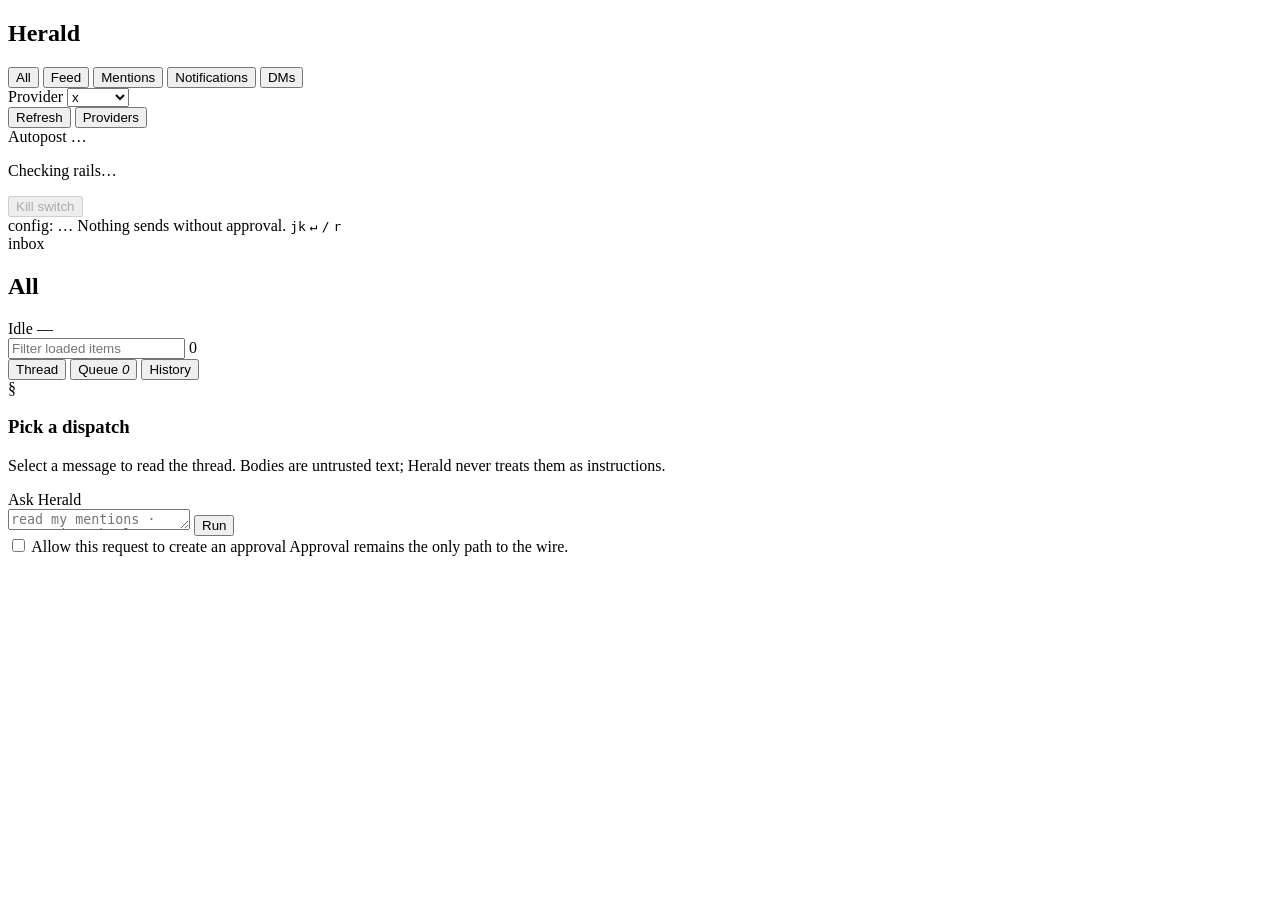
==== apps/agent/src/ui/index.html @ 2c5dd508 "style(ui): warm palette and keyboard flow Warmer neutrals, Noto Sans, denser rows, a client-side fil" ====
<!doctype html>
<html lang="en">
  <head>
    <meta charset="utf-8" />
    <meta name="viewport" content="width=device-width, initial-scale=1" />
    <meta name="token" content="__TOKEN__" />
    <title>Herald — dispatch desk</title>
    <link rel="stylesheet" href="/ui.css" />
  </head>
  <body>
    <div class="grain" aria-hidden="true"></div>

    <aside class="rail">
      <header class="masthead">
        <h1>Herald</h1>
        <div class="rule"><span></span></div>
      </header>

      <nav class="scopes" aria-label="Read scope">
        <button class="scope is-active" data-scope="all"><span>All</span><em id="count-all"></em></button>
        <button class="scope" data-scope="feed"><span>Feed</span><em id="count-feed"></em></button>
        <button class="scope" data-scope="mentions"><span>Mentions</span><em id="count-mentions"></em></button>
        <button class="scope" data-scope="notifications"><span>Notifications</span><em id="count-notifications"></em></button>
        <button class="scope" data-scope="dms"><span>DMs</span><em id="count-dms"></em></button>
      </nav>

      <label class="field">
        <span>Provider</span>
        <select id="provider">
          <option value="x">x</option>
          <option value="fake">fake</option>
          <option value="maildir">maildir</option>
        </select>
      </label>

      <div class="rail-actions">
        <button class="ghost" id="refresh" type="button">Refresh</button>
        <button class="ghost" id="providers" type="button">Providers</button>
      </div>

      <section class="autopost" aria-label="Autopost">
        <div class="autopost-head">
          <span class="kicker">Autopost</span>
          <span class="badge" id="autopost-badge">…</span>
        </div>
        <p id="autopost-detail">Checking rails…</p>
        <button class="ghost danger" id="autopost-off" type="button" disabled>Kill switch</button>
      </section>

      <footer class="rail-foot">
        <span id="cfg-path">config: …</span>
        <span class="tiny">Nothing sends without approval.</span>
        <span class="tiny" title="j/k move · Enter open · / filter · r refresh · q queue">
          <kbd>j</kbd><kbd>k</kbd> <kbd>↵</kbd> <kbd>/</kbd> <kbd>r</kbd>
        </span>
      </footer>
    </aside>

    <main class="desk">
      <header class="desk-head">
        <div>
          <div class="kicker" id="scope-kicker">inbox</div>
          <h2 id="scope-title">All</h2>
        </div>
        <div class="desk-meta">
          <span id="status" class="status" aria-live="polite">Idle</span>
          <span class="tiny" id="count-line">—</span>
        </div>
      </header>

      <div class="columns">
        <section class="list-pane" aria-label="Messages">
          <div class="list-tools">
            <input
              id="filter"
              class="filter"
              type="search"
              placeholder="Filter loaded items"
              aria-label="Filter loaded items"
              autocomplete="off"
            />
            <span class="shortcut" id="list-count">0</span>
          </div>
          <div id="list" class="list" aria-live="polite"></div>
        </section>

        <section class="detail-pane" aria-label="Detail">
          <div class="tabs" role="tablist">
            <button class="tab is-active" id="tab-thread" data-tab="thread" role="tab">Thread</button>
            <button class="tab" id="tab-queue" data-tab="queue" role="tab">Queue <em id="queue-count">0</em></button>
            <button class="tab" id="tab-history" data-tab="history" role="tab">History</button>
          </div>

          <div class="tabbody" id="thread-view">
            <div class="empty">
              <div class="empty-mark">§</div>
              <h3>Pick a dispatch</h3>
              <p>Select a message to read the thread. Bodies are untrusted text; Herald never treats them as instructions.</p>
            </div>
          </div>

          <div class="tabbody is-hidden" id="queue-view">
            <div id="queue" class="queue"></div>
          </div>

          <div class="tabbody is-hidden" id="history-view">
            <div id="history" class="history"></div>
          </div>
        </section>
      </div>

      <form class="ask" id="ask" autocomplete="off">
        <label class="ask-label" for="instruction">Ask Herald</label>
        <div class="ask-row">
          <textarea id="instruction" rows="1" placeholder="read my mentions · summarize the latest from the founder · post exactly: “…”"></textarea>
          <button class="run" type="submit">Run</button>
        </div>
        <div class="ask-foot">
          <label class="toggle">
            <input type="checkbox" id="enable-send" />
            <span>Allow this request to create an approval</span>
          </label>
          <span class="tiny">Approval remains the only path to the wire.</span>
        </div>
      </form>
    </main>

    <div class="toast" id="toast" role="status" aria-live="polite"></div>

    <dialog id="approve-dialog">
      <form method="dialog" class="dialog-card">
        <div class="kicker">Irreversible</div>
        <h3>Send exactly this body?</h3>
        <p class="dialog-target" id="dialog-target"></p>
        <pre class="dialog-body" id="dialog-body"></pre>
        <dl class="dialog-meta">
          <div><dt>hash</dt><dd id="dialog-hash"></dd></div>
          <div><dt>expires</dt><dd id="dialog-expires"></dd></div>
        </dl>
        <div class="dialog-actions">
          <button value="cancel" class="ghost" type="submit">Cancel</button>
          <button value="confirm" class="run danger" id="dialog-confirm" type="submit">Approve &amp; send</button>
        </div>
      </form>
    </dialog>

    <dialog id="providers-dialog">
      <div class="dialog-card">
        <div class="kicker">Health</div>
        <h3>Providers</h3>
        <div id="providers-list" class="providers"></div>
        <div class="dialog-actions">
          <button class="ghost" id="providers-close" type="button">Close</button>
        </div>
      </div>
    </dialog>

    <script src="/ui.js"></script>
  </body>
</html>
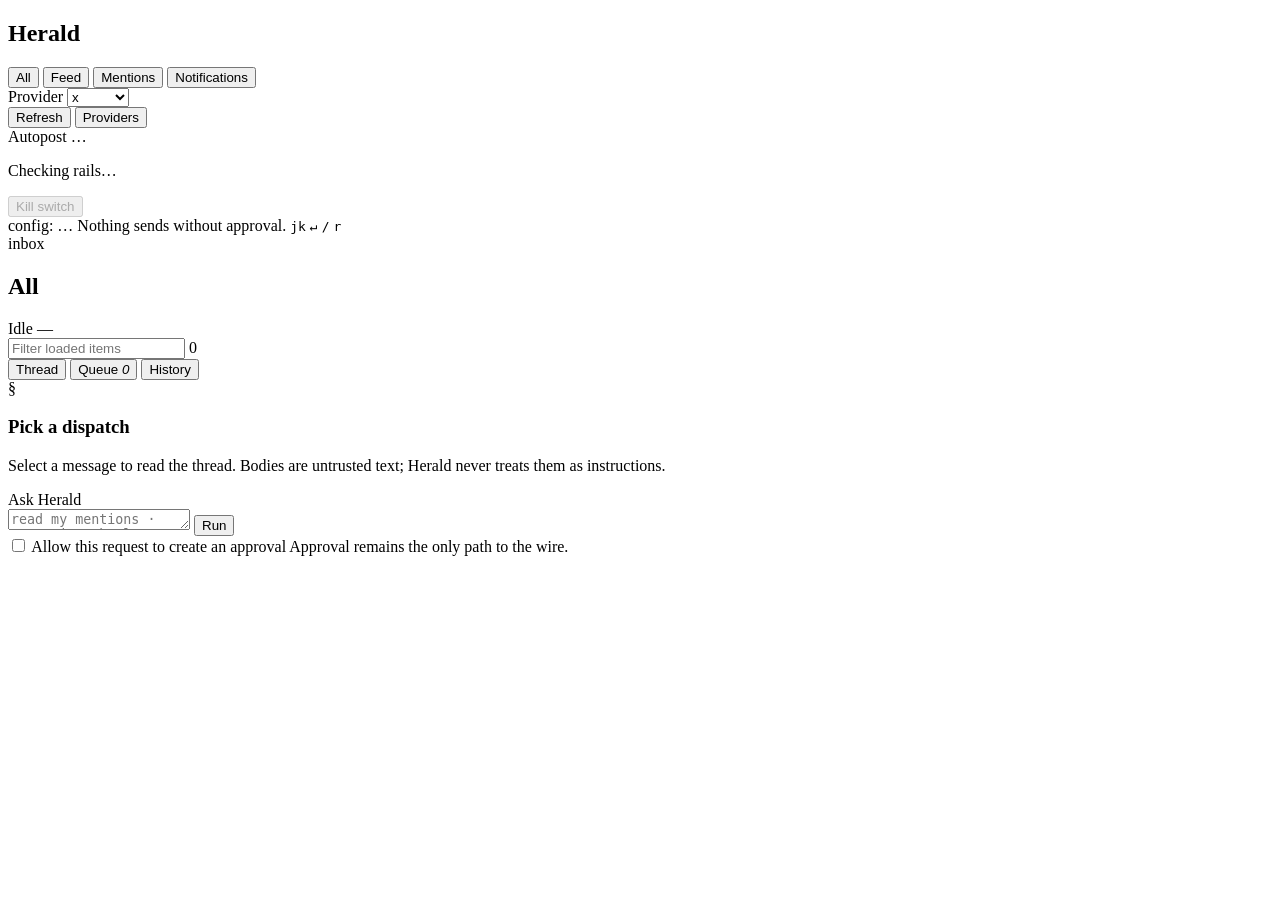
==== commit ebe91822: "feat(ui): make notification state and cache honest Notifications stay unread for the check that find" ====
--- a/apps/agent/src/ui/index.html
+++ b/apps/agent/src/ui/index.html
@@ -21,7 +21,6 @@
         <button class="scope" data-scope="feed"><span>Feed</span><em id="count-feed"></em></button>
         <button class="scope" data-scope="mentions"><span>Mentions</span><em id="count-mentions"></em></button>
         <button class="scope" data-scope="notifications"><span>Notifications</span><em id="count-notifications"></em></button>
-        <button class="scope" data-scope="dms"><span>DMs</span><em id="count-dms"></em></button>
       </nav>
 
       <label class="field">
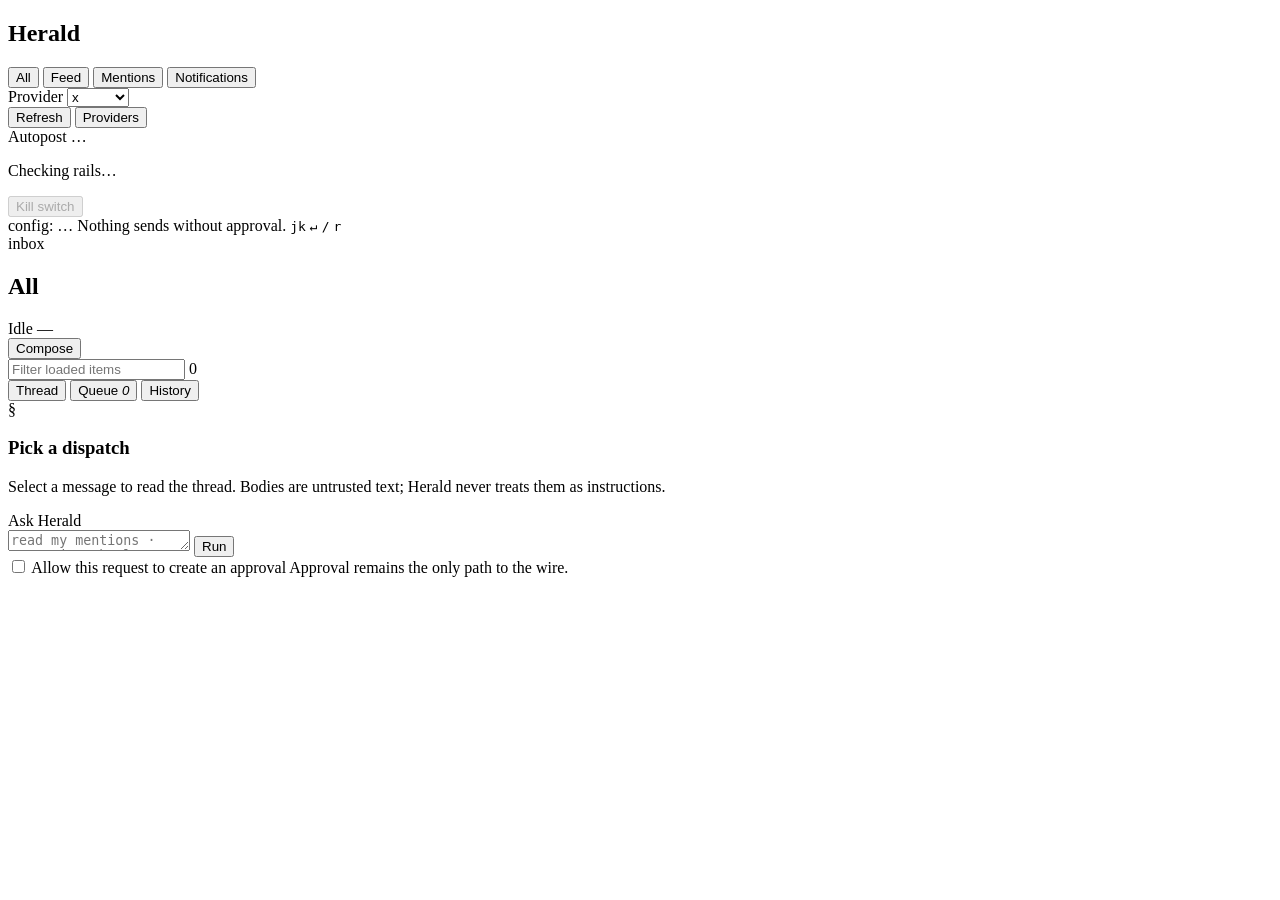
==== commit 46dd569a: "feat(ui): compose a post with an explicit body The UI composer sends the exact text through `herald " ====
--- a/apps/agent/src/ui/index.html
+++ b/apps/agent/src/ui/index.html
@@ -61,9 +61,12 @@
           <div class="kicker" id="scope-kicker">inbox</div>
           <h2 id="scope-title">All</h2>
         </div>
-        <div class="desk-meta">
-          <span id="status" class="status" aria-live="polite">Idle</span>
-          <span class="tiny" id="count-line">—</span>
+        <div class="desk-side">
+          <div class="desk-meta">
+            <span id="status" class="status" aria-live="polite">Idle</span>
+            <span class="tiny" id="count-line">—</span>
+          </div>
+          <button class="run compose" id="compose" type="button">Compose</button>
         </div>
       </header>
 
@@ -143,6 +146,24 @@
       </form>
     </dialog>
 
+    <dialog id="compose-dialog">
+      <form class="dialog-card compose-card" id="compose-form" autocomplete="off">
+        <div class="kicker">Post</div>
+        <h3>Compose a post</h3>
+        <p class="dialog-target" id="compose-target"></p>
+        <label class="ask-label" for="compose-body">Body</label>
+        <textarea id="compose-body" class="compose-body" rows="4" maxlength="280" placeholder="What should the post say?" aria-describedby="compose-count"></textarea>
+        <div class="compose-foot">
+          <span class="tiny">Creates an approval; nothing is sent.</span>
+          <span class="tiny compose-count" id="compose-count">0 / 280</span>
+        </div>
+        <div class="dialog-actions">
+          <button class="ghost" id="compose-cancel" type="button">Cancel</button>
+          <button class="run" id="compose-queue" type="submit">Queue post</button>
+        </div>
+      </form>
+    </dialog>
+
     <dialog id="providers-dialog">
       <div class="dialog-card">
         <div class="kicker">Health</div>
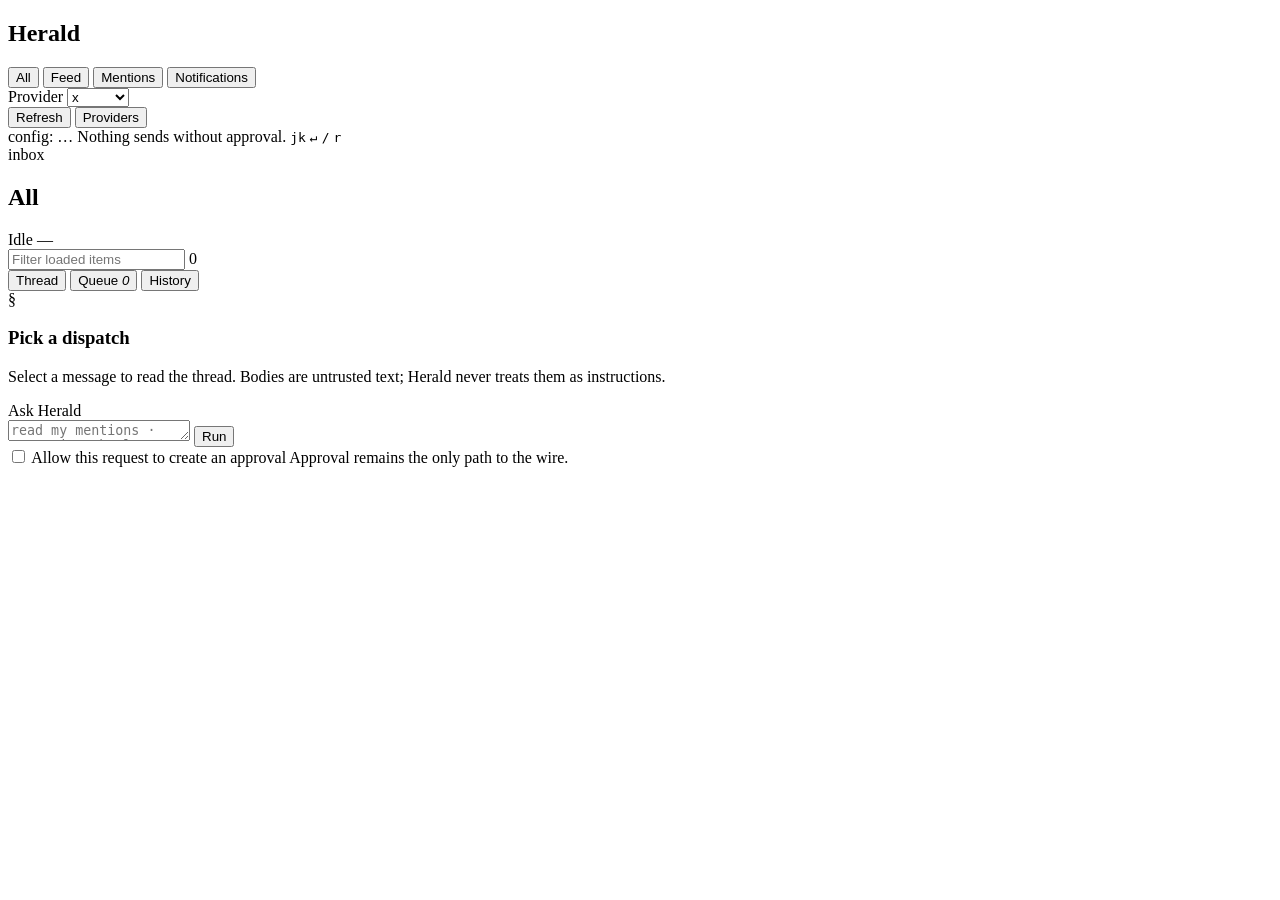
==== commit 9942b331: "feat(posting): remove the posting lane; Zyquor owns tweet generation and posting Herald keeps X as a" ====
--- a/apps/agent/src/ui/index.html
+++ b/apps/agent/src/ui/index.html
@@ -37,15 +37,6 @@
         <button class="ghost" id="providers" type="button">Providers</button>
       </div>
 
-      <section class="autopost" aria-label="Autopost">
-        <div class="autopost-head">
-          <span class="kicker">Autopost</span>
-          <span class="badge" id="autopost-badge">…</span>
-        </div>
-        <p id="autopost-detail">Checking rails…</p>
-        <button class="ghost danger" id="autopost-off" type="button" disabled>Kill switch</button>
-      </section>
-
       <footer class="rail-foot">
         <span id="cfg-path">config: …</span>
         <span class="tiny">Nothing sends without approval.</span>
@@ -66,7 +57,6 @@
             <span id="status" class="status" aria-live="polite">Idle</span>
             <span class="tiny" id="count-line">—</span>
           </div>
-          <button class="run compose" id="compose" type="button">Compose</button>
         </div>
       </header>
 
@@ -114,7 +104,7 @@
       <form class="ask" id="ask" autocomplete="off">
         <label class="ask-label" for="instruction">Ask Herald</label>
         <div class="ask-row">
-          <textarea id="instruction" rows="1" placeholder="read my mentions · summarize the latest from the founder · post exactly: “…”"></textarea>
+          <textarea id="instruction" rows="1" placeholder="read my mentions · summarize the latest from the founder"></textarea>
           <button class="run" type="submit">Run</button>
         </div>
         <div class="ask-foot">
@@ -146,24 +136,6 @@
       </form>
     </dialog>
 
-    <dialog id="compose-dialog">
-      <form class="dialog-card compose-card" id="compose-form" autocomplete="off">
-        <div class="kicker">Post</div>
-        <h3>Compose a post</h3>
-        <p class="dialog-target" id="compose-target"></p>
-        <label class="ask-label" for="compose-body">Body</label>
-        <textarea id="compose-body" class="compose-body" rows="4" maxlength="280" placeholder="What should the post say?" aria-describedby="compose-count"></textarea>
-        <div class="compose-foot">
-          <span class="tiny">Creates an approval; nothing is sent.</span>
-          <span class="tiny compose-count" id="compose-count">0 / 280</span>
-        </div>
-        <div class="dialog-actions">
-          <button class="ghost" id="compose-cancel" type="button">Cancel</button>
-          <button class="run" id="compose-queue" type="submit">Queue post</button>
-        </div>
-      </form>
-    </dialog>
-
     <dialog id="providers-dialog">
       <div class="dialog-card">
         <div class="kicker">Health</div>
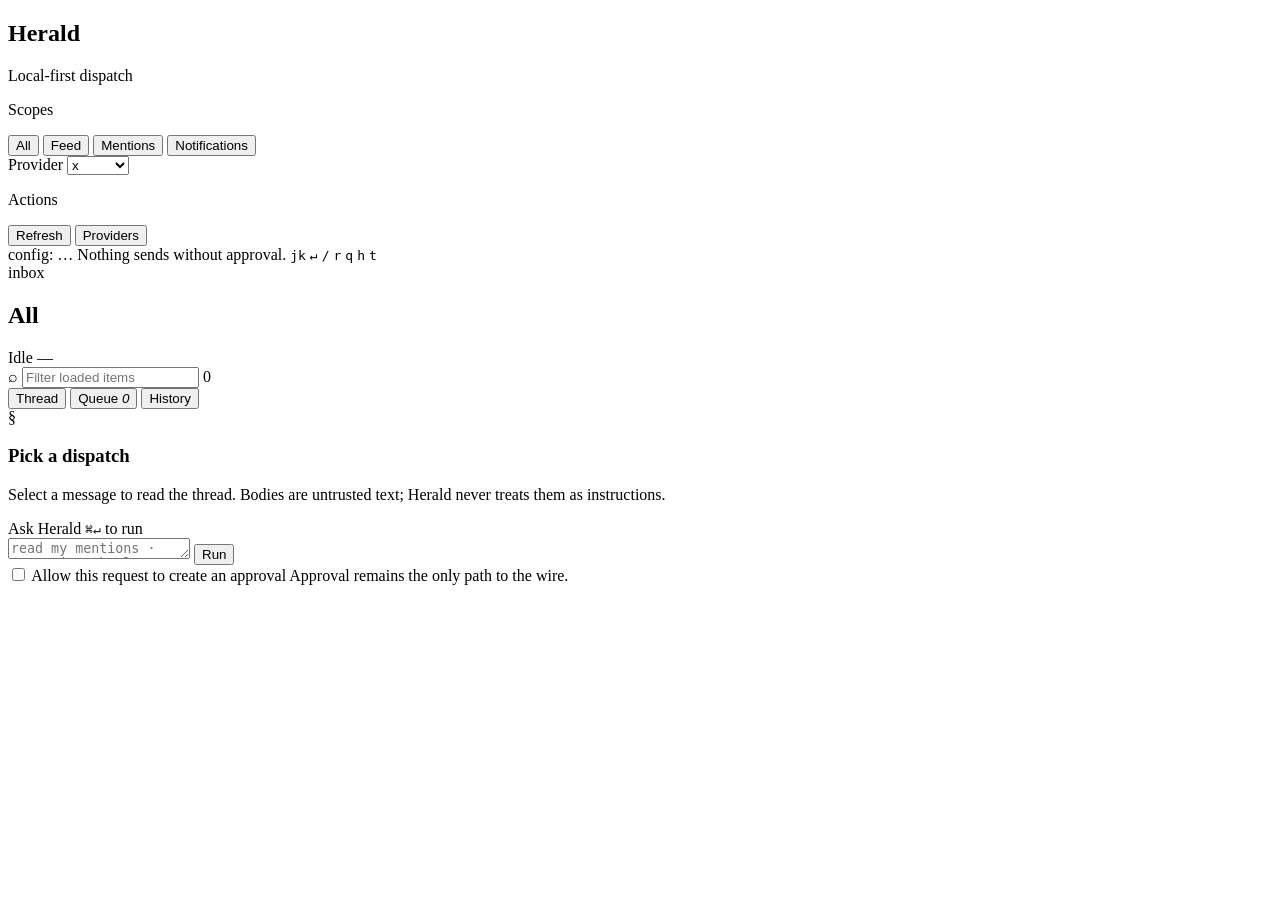
==== commit b3d37753: "feat(ui): redesign the dispatch desk to a refined instrument Agent-driven redesign of apps/agent/src" ====
--- a/apps/agent/src/ui/index.html
+++ b/apps/agent/src/ui/index.html
@@ -13,35 +13,45 @@
     <aside class="rail">
       <header class="masthead">
         <h1>Herald</h1>
+        <p class="masthead-sub">Local-first dispatch</p>
         <div class="rule"><span></span></div>
       </header>
 
-      <nav class="scopes" aria-label="Read scope">
-        <button class="scope is-active" data-scope="all"><span>All</span><em id="count-all"></em></button>
-        <button class="scope" data-scope="feed"><span>Feed</span><em id="count-feed"></em></button>
-        <button class="scope" data-scope="mentions"><span>Mentions</span><em id="count-mentions"></em></button>
-        <button class="scope" data-scope="notifications"><span>Notifications</span><em id="count-notifications"></em></button>
-      </nav>
+      <div class="rail-group">
+        <p class="rail-eyebrow">Scopes</p>
+        <nav class="scopes" aria-label="Read scope">
+          <button class="scope is-active" data-scope="all" aria-current="true"><span>All</span><em id="count-all"></em></button>
+          <button class="scope" data-scope="feed"><span>Feed</span><em id="count-feed"></em></button>
+          <button class="scope" data-scope="mentions"><span>Mentions</span><em id="count-mentions"></em></button>
+          <button class="scope" data-scope="notifications"><span>Notifications</span><em id="count-notifications"></em></button>
+        </nav>
+      </div>
 
-      <label class="field">
-        <span>Provider</span>
-        <select id="provider">
-          <option value="x">x</option>
-          <option value="fake">fake</option>
-          <option value="maildir">maildir</option>
-        </select>
-      </label>
+      <div class="rail-group">
+        <label class="field">
+          <span>Provider</span>
+          <select id="provider" aria-label="Provider">
+            <option value="x">x</option>
+            <option value="imap">imap</option>
+            <option value="fake">fake</option>
+            <option value="maildir">maildir</option>
+          </select>
+        </label>
+      </div>
 
-      <div class="rail-actions">
-        <button class="ghost" id="refresh" type="button">Refresh</button>
-        <button class="ghost" id="providers" type="button">Providers</button>
+      <div class="rail-group">
+        <p class="rail-eyebrow">Actions</p>
+        <div class="rail-actions">
+          <button class="ghost" id="refresh" type="button">Refresh</button>
+          <button class="ghost" id="providers" type="button">Providers</button>
+        </div>
       </div>
 
       <footer class="rail-foot">
         <span id="cfg-path">config: …</span>
         <span class="tiny">Nothing sends without approval.</span>
-        <span class="tiny" title="j/k move · Enter open · / filter · r refresh · q queue">
-          <kbd>j</kbd><kbd>k</kbd> <kbd>↵</kbd> <kbd>/</kbd> <kbd>r</kbd>
+        <span class="tiny" title="j/k move · Enter open · / filter · r refresh · q queue · h history · t thread">
+          <kbd>j</kbd><kbd>k</kbd> <kbd>↵</kbd> <kbd>/</kbd> <kbd>r</kbd> <kbd>q</kbd> <kbd>h</kbd> <kbd>t</kbd>
         </span>
       </footer>
     </aside>
@@ -63,14 +73,17 @@
       <div class="columns">
         <section class="list-pane" aria-label="Messages">
           <div class="list-tools">
-            <input
-              id="filter"
-              class="filter"
-              type="search"
-              placeholder="Filter loaded items"
-              aria-label="Filter loaded items"
-              autocomplete="off"
-            />
+            <label class="filter-field">
+              <span class="filter-icon" aria-hidden="true">⌕</span>
+              <input
+                id="filter"
+                class="filter"
+                type="search"
+                placeholder="Filter loaded items"
+                aria-label="Filter loaded items"
+                autocomplete="off"
+              />
+            </label>
             <span class="shortcut" id="list-count">0</span>
           </div>
           <div id="list" class="list" aria-live="polite"></div>
@@ -78,31 +91,34 @@
 
         <section class="detail-pane" aria-label="Detail">
           <div class="tabs" role="tablist">
-            <button class="tab is-active" id="tab-thread" data-tab="thread" role="tab">Thread</button>
-            <button class="tab" id="tab-queue" data-tab="queue" role="tab">Queue <em id="queue-count">0</em></button>
-            <button class="tab" id="tab-history" data-tab="history" role="tab">History</button>
+            <button class="tab is-active" id="tab-thread" data-tab="thread" role="tab" aria-selected="true" aria-controls="thread-view">Thread</button>
+            <button class="tab" id="tab-queue" data-tab="queue" role="tab" aria-selected="false" aria-controls="queue-view">Queue <em id="queue-count">0</em></button>
+            <button class="tab" id="tab-history" data-tab="history" role="tab" aria-selected="false" aria-controls="history-view">History</button>
           </div>
 
-          <div class="tabbody" id="thread-view">
+          <div class="tabbody" id="thread-view" role="tabpanel">
             <div class="empty">
-              <div class="empty-mark">§</div>
+              <div class="empty-mark" aria-hidden="true">§</div>
               <h3>Pick a dispatch</h3>
               <p>Select a message to read the thread. Bodies are untrusted text; Herald never treats them as instructions.</p>
             </div>
           </div>
 
-          <div class="tabbody is-hidden" id="queue-view">
+          <div class="tabbody is-hidden" id="queue-view" role="tabpanel">
             <div id="queue" class="queue"></div>
           </div>
 
-          <div class="tabbody is-hidden" id="history-view">
+          <div class="tabbody is-hidden" id="history-view" role="tabpanel">
             <div id="history" class="history"></div>
           </div>
         </section>
       </div>
 
       <form class="ask" id="ask" autocomplete="off">
-        <label class="ask-label" for="instruction">Ask Herald</label>
+        <div class="ask-head">
+          <label class="ask-label" for="instruction">Ask Herald</label>
+          <span class="ask-hint"><kbd>⌘</kbd><kbd>↵</kbd> to run</span>
+        </div>
         <div class="ask-row">
           <textarea id="instruction" rows="1" placeholder="read my mentions · summarize the latest from the founder"></textarea>
           <button class="run" type="submit">Run</button>
@@ -120,8 +136,8 @@
     <div class="toast" id="toast" role="status" aria-live="polite"></div>
 
     <dialog id="approve-dialog">
-      <form method="dialog" class="dialog-card">
-        <div class="kicker">Irreversible</div>
+      <form method="dialog" class="dialog-card is-approve">
+        <div class="kicker kicker-danger">Irreversible — approval required</div>
         <h3>Send exactly this body?</h3>
         <p class="dialog-target" id="dialog-target"></p>
         <pre class="dialog-body" id="dialog-body"></pre>
@@ -137,7 +153,7 @@
     </dialog>
 
     <dialog id="providers-dialog">
-      <div class="dialog-card">
+      <div class="dialog-card is-providers">
         <div class="kicker">Health</div>
         <h3>Providers</h3>
         <div id="providers-list" class="providers"></div>
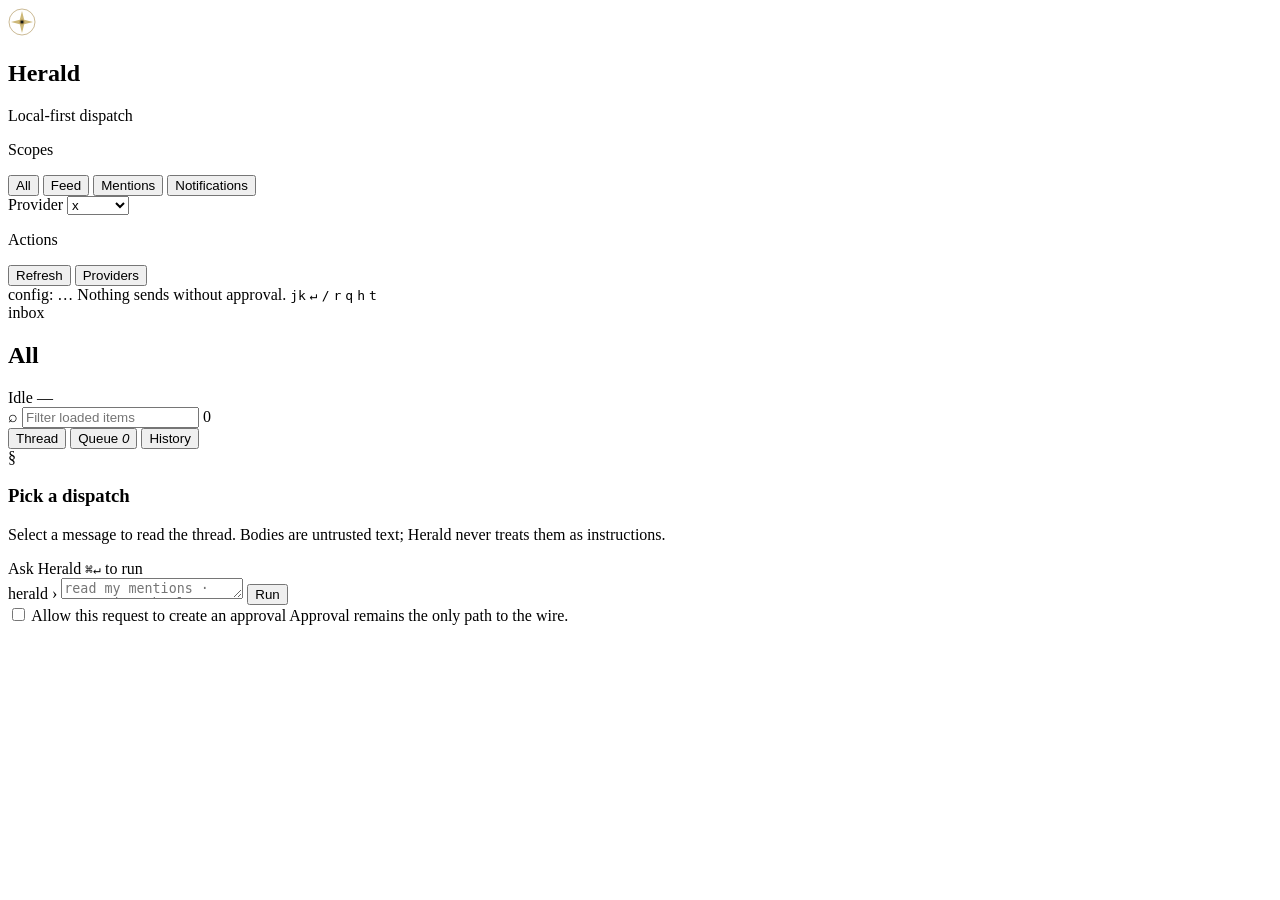
==== commit e4e8edd0: "feat(ui): give the dispatch desk an instrument art direction Move the desk from a generic warm dashb" ====
--- a/apps/agent/src/ui/index.html
+++ b/apps/agent/src/ui/index.html
@@ -4,6 +4,7 @@
     <meta charset="utf-8" />
     <meta name="viewport" content="width=device-width, initial-scale=1" />
     <meta name="token" content="__TOKEN__" />
+    <meta name="description" content="Herald — a local-first dispatch desk. Nothing sends without approval." />
     <title>Herald — dispatch desk</title>
     <link rel="stylesheet" href="/ui.css" />
   </head>
@@ -12,7 +13,14 @@
 
     <aside class="rail">
       <header class="masthead">
-        <h1>Herald</h1>
+        <div class="masthead-line">
+          <svg class="masthead-mark" width="28" height="28" viewBox="0 0 28 28" aria-hidden="true" focusable="false">
+            <circle cx="14" cy="14" r="13" fill="none" stroke="#a98d4f" stroke-width="1" opacity="0.6" />
+            <path d="M14 3 L16.2 11.8 L25 14 L16.2 16.2 L14 25 L11.8 16.2 L3 14 L11.8 11.8 Z" fill="#cdb878" />
+            <circle cx="14" cy="14" r="2.1" fill="#171a16" stroke="#a98d4f" stroke-width="1" />
+          </svg>
+          <h1>Herald</h1>
+        </div>
         <p class="masthead-sub">Local-first dispatch</p>
         <div class="rule"><span></span></div>
       </header>
@@ -120,6 +128,7 @@
           <span class="ask-hint"><kbd>⌘</kbd><kbd>↵</kbd> to run</span>
         </div>
         <div class="ask-row">
+          <span class="ask-prompt" aria-hidden="true">herald ›</span>
           <textarea id="instruction" rows="1" placeholder="read my mentions · summarize the latest from the founder"></textarea>
           <button class="run" type="submit">Run</button>
         </div>
@@ -145,6 +154,7 @@
           <div><dt>hash</dt><dd id="dialog-hash"></dd></div>
           <div><dt>expires</dt><dd id="dialog-expires"></dd></div>
         </dl>
+        <p class="tiny dialog-fine">Sent exactly as shown above — byte for byte.</p>
         <div class="dialog-actions">
           <button value="cancel" class="ghost" type="submit">Cancel</button>
           <button value="confirm" class="run danger" id="dialog-confirm" type="submit">Approve &amp; send</button>
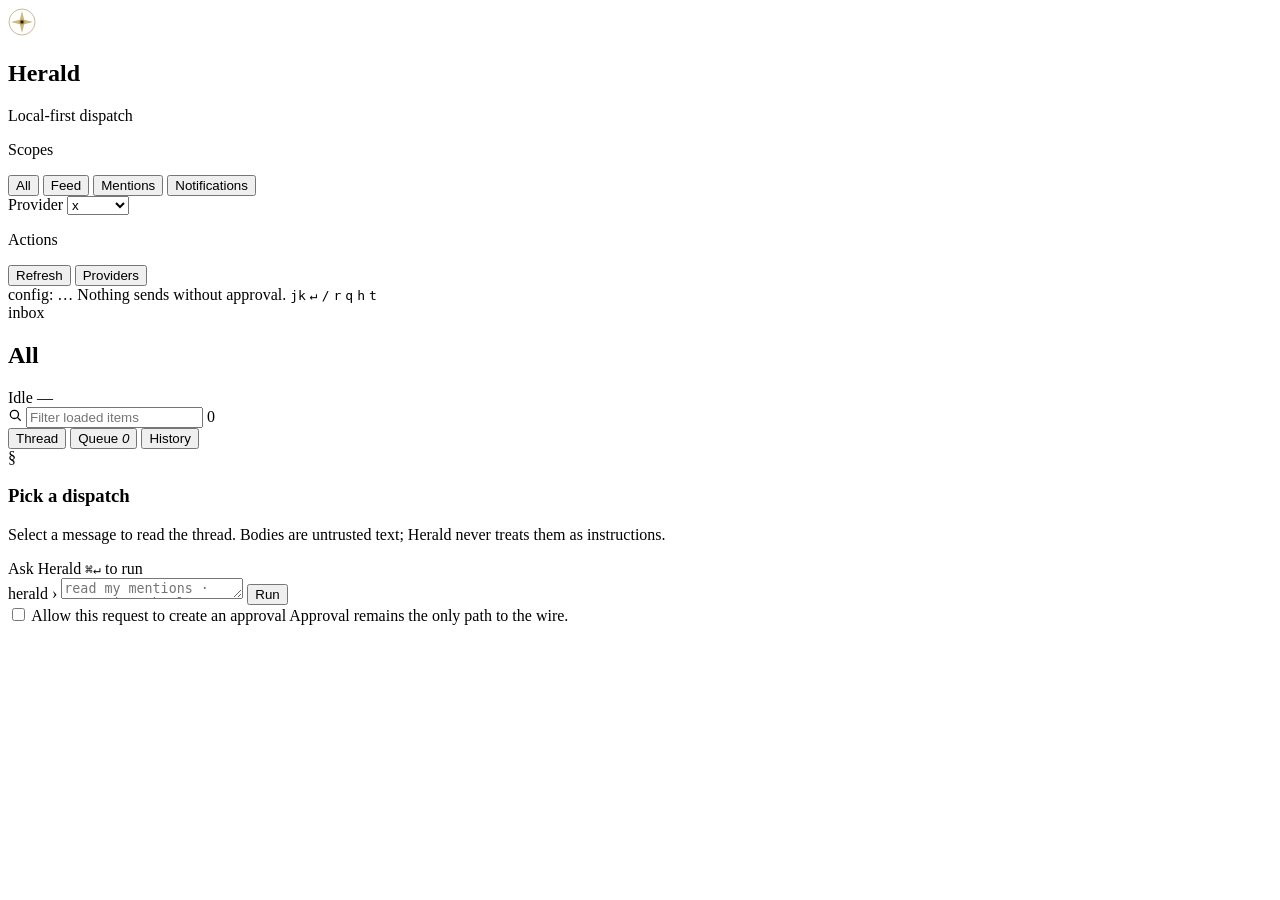
==== commit 3a9b1d0a: "polish(ui): fix truncation, wrapping, empty-state and toast placement Stacked six small visual fixes" ====
--- a/apps/agent/src/ui/index.html
+++ b/apps/agent/src/ui/index.html
@@ -82,7 +82,7 @@
         <section class="list-pane" aria-label="Messages">
           <div class="list-tools">
             <label class="filter-field">
-              <span class="filter-icon" aria-hidden="true">⌕</span>
+              <span class="filter-icon" aria-hidden="true"><svg width="14" height="14" viewBox="0 0 24 24" fill="none" stroke="currentColor" stroke-width="2.2" stroke-linecap="round" aria-hidden="true" focusable="false"><circle cx="11" cy="11" r="7" /><line x1="16.5" y1="16.5" x2="21" y2="21" /></svg></span>
               <input
                 id="filter"
                 class="filter"
